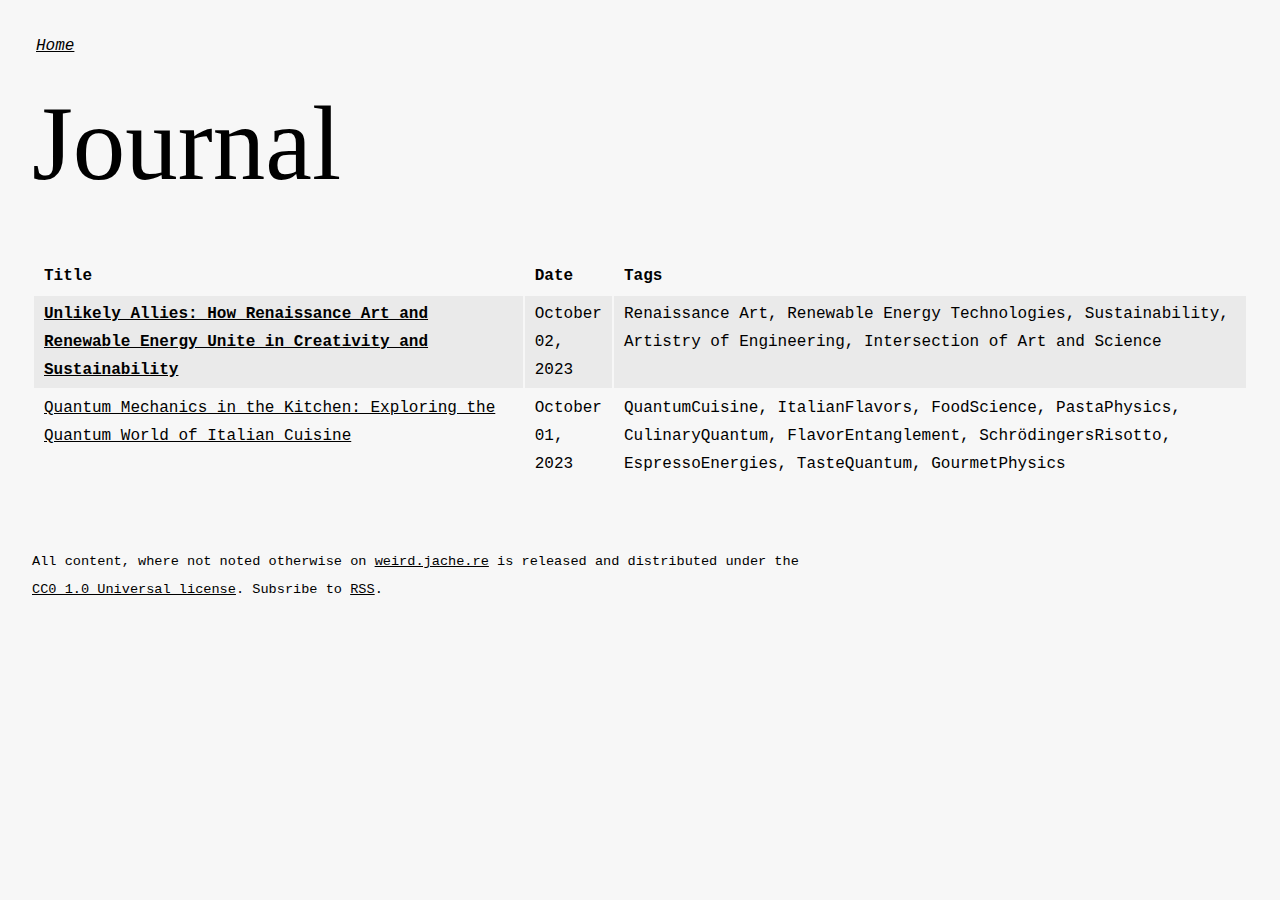
==== index.html @ 23491210 "generated Mon Oct  2 08:06:18 CEST 2023" ====
<!DOCTYPE html>
<html lang="en">
<head>
    <meta charset="UTF-8">
    <meta http-equiv="X-UA-Compatible" content="IE=edge">
    <meta name="viewport" content="width=device-width, initial-scale=1.0">
    <base href="/"/>
    <title>Weird Articles</title>

    <meta name="generator" content="pancake.sh" />
        <meta name="author" content="Adrian Demleitner" />
        
    <link rel="stylesheet" href="/assets/template/archive.css">

</head>
<body>

    <nav role="navigation">
        <ul class="nav-h">
            <li><a target="_self" href="/">Home</a></li>
        </ul>

    </nav>

    <main role="main">
        
        <h1 id="journal">Journal</h1>
        <table>
        <colgroup>
        <col style="width: 41%" />
        <col style="width: 5%" />
        <col style="width: 53%" />
        </colgroup>
        <thead>
        <tr class="header">
        <th>Title</th>
        <th>Date</th>
        <th>Tags</th>
        </tr>
        </thead>
        <tbody>
        <tr class="odd">
        <td><a href="journal/2023-10-02.html"><strong>Unlikely Allies: How
        Renaissance Art and Renewable Energy Unite in Creativity and
        Sustainability</strong></a></td>
        <td>October 02, 2023</td>
        <td>Renaissance Art, Renewable Energy Technologies,
        Sustainability, Artistry of Engineering, Intersection of Art and
        Science</td>
        </tr>
        <tr class="even">
        <td><a href="journal/2023-10-01.html">Quantum Mechanics in the
        Kitchen: Exploring the Quantum World of Italian Cuisine</a></td>
        <td>October 01, 2023</td>
        <td>QuantumCuisine, ItalianFlavors, FoodScience, PastaPhysics,
        CulinaryQuantum, FlavorEntanglement, SchrödingersRisotto,
        EspressoEnergies, TasteQuantum, GourmetPhysics</td>
        </tr>
        </tbody>
        </table>
    </main>

    <footer class="text-sm">
        <p class="flex">
        </p>
        <p>All content, where not noted otherwise on <a href="https://weird.jache.re">weird.jache.re</a> is released and distributed under the <a href="https://choosealicense.com/licenses/cc0-1.0/">CC0 1.0 Universal license</a>. Subsribe to <a href="/feed.xml" target="_blank">RSS</a>.</p>
    </footer>

    <script>

        document.addEventListener('DOMContentLoaded', () => {
            document.querySelectorAll('p').forEach(el => {
                if(el.querySelectorAll('img').length > 1) {
                    el.classList.add('gallery')
                }
            })
        })

    </script>
</body>
</html>
---- assets/template/archive.css ----
html {
    scroll-behavior: smooth;
}

html,
body {
    font: 16px/1.6 'Courier New', monospace;
}

body {
    font-weight: 400;
}

h1,
h2,
h3 {
    font-weight: 200;
    font-family: 'Garamond';
}

.headerlink {
    display: none;
}

nav {
    font-size: 1rem;
    font-style: italic;
}

/* typo rythm */
html,
.root {
    font-size: 16px;
    line-height: 28px;
}

body,
.article {
    font-size: 1rem;
    line-height: 1.75rem;
    margin: auto;
}

h1,
.h1 {
    font-size: 6.5625rem;
    line-height: 7rem;
    margin-top: 1.75rem;
    margin-bottom: 3.5rem;
}

h2,
.h2 {
    font-size: 3.5rem;
    line-height: 3.5rem;
    margin-top: 1.75rem;
    margin-bottom: 1.75rem;
}

h3,
.h3 {
    font-size: 1.875rem;
    line-height: 3.5rem;
    margin-top: 1.75rem;
    margin-bottom: 0rem;
}

h4,
.h4 {
    font-size: 1rem;
    line-height: 1.75rem;
    margin-top: 1.75rem;
    margin-bottom: 0rem;
}

h5,
.h5 {
    font-size: 1rem;
    line-height: 1.75rem;
    margin-top: 1.75rem;
    margin-bottom: 0rem;
}

p,
ul,
ol,
pre,
table,
blockquote {
    margin-top: 0rem;
    margin-bottom: 1.75rem;
}
p {
    max-width: 560px;
}

ul ul,
ol ol,
ul ol,
ol ul {
    margin-top: 0rem;
    margin-bottom: 0rem;
}

/* Let's make sure all's aligned */
hr,
.hr {
    border: 1px solid;
    margin: -1px 0;
}

a,
b,
i,
strong,
em,
small,
code {
    line-height: 0;
}

sub,
sup {
    line-height: 0;
    position: relative;
    vertical-align: baseline;
}

sup {
    top: -0.5em;
}

sub {
    bottom: -0.25em;
}


/* table styles */
table {
    width: 100%;
    table-layout: auto;
    min-width: 1024px;
}

th {
    text-align: left;
    text-transform: capitalize;
}
tr.odd {
    background-color: rgba(0, 0, 0, 0.05);
}

th, td {
    vertical-align: top;
    padding: 4px 10px;
}

ul.dataview {
    padding: 0;
    margin: 0;
}

ul.dataview li {
    display: inline-block;
}

ul.dataview li span {
    font-size: 0.85rem;
    display: inline-block;
}
ul.dataview li span::after {
	content: ",";
}
ul.dataview li:last-child span::after {
	content: none;
}

.dataview.small-text {
    font-size: 0.75rem;
    position: relative;
    left: 0.2rem;
    top: -0.4rem;
}

pre.dataview {
    display: none;
}

@media (max-width: 1200px) {
    h1 {
        font-size: 3.19rem;
        line-height: 1.02em;
        padding-top: 0.176em;
        margin-bottom: 0.333em;
    }

    h2 {
        font-size: 2.38rem;
        line-height: 1.37em;
        padding-top: 0.342em;
        margin-bottom: 0.342em;
    }

    h3 {
        font-size: 1.75rem;
        line-height: 1.86em;
        padding-top: 0.571em;
        margin-bottom: 0.357em;
    }

    h4 {
        font-size: 1.31rem;
        line-height: 1.24em;
        padding-top: 0.286em;
        margin-bottom: 0.952em;
    }

    p {
        font-size: 1.00rem;
        line-height: 1.63em;
        padding-top: 0.500em;
        margin-bottom: 1.13em;
    }
}

@media (max-width: 768px) {
    h1 {
        font-size: 2.44rem;
        line-height: 1.33em;
        padding-top: 0.333em;
        margin-bottom: 0.333em;
    }

    h2 {
        font-size: 1.94rem;
        line-height: 1.68em;
        padding-top: 0.484em;
        margin-bottom: 0.355em;
    }

    h3 {
        font-size: 1.56rem;
        line-height: 1.04em;
        padding-top: 0.200em;
        margin-bottom: 0.840em;
    }

    h4 {
        font-size: 1.25rem;
        line-height: 1.30em;
        padding-top: 0.300em;
        margin-bottom: 1.00em;
    }

    p {
        font-size: 1.00rem;
        line-height: 1.63em;
        padding-top: 0.500em;
        margin-bottom: 1.13em;
    }
}

.text-sm {
    font-size: 0.75rem;
}

/* anchor styles */
/*main p a,
main ul a,
main ol a {
    position: relative;
    display: inline-block;
    z-index: 10;
    text-decoration: none;
    margin: 0 17px;
}
main p a:hover,
main ul a:hover,
main ol a:hover {
    color: white;
}
main p a:before,
main ul a:before,
main ol a:before {
    content: '';
    width: calc(100% + 30px);
    height: 100%;
    border: 1px solid #181818;
    position: absolute;
    left: -15px;
    top: -1px;
    border-radius: 20px;
    text-decoration: none;
    z-index: -1;
    transition: .25s;
}
main p a:hover:before,
main ul a:hover:before,
main ol a:hover:before {
    background: #181818;
}
main a.footnote-ref:before {
    content: none !important;
}
main a.footnote-ref:hover {
    color: black !important;
    text-decoration: underline;
}*/

/* layout */
body {
    padding: 2rem;
}

h1,
h2,
h3 {
    max-width: 1200px;
}

p,
ul,
ol,
blockquote,
figure {
    max-width: 768px;
}

blockquote p {
    margin: 0 0 1rem;
    padding: 0;
}

blockquote p:last-child {
    margin: 0;
}

blockquote a {
    color: white;
}

blockquote a:hover {
    color: black !important;
}

blockquote a:before {
    border-color: white !important;
}

blockquote a:hover:before {
    background-color: white !important;
}

pre,
blockquote {
    max-width: 768px;
    margin-left: 0;
    margin-right: 0;
    padding: 2rem;
    background: rgba(0, 0, 0, 0.725);
    box-shadow: 0 10px 20px rgba(0, 0, 0, 0.125);
    color: white;
    font-style: italic;
}

pre {
    font-size: 0.85rem;
    font-style: normal;
    white-space: pre-wrap;
    /* css-3 */
    white-space: -moz-pre-wrap;
    /* Mozilla, since 1999 */
    white-space: -pre-wrap;
    /* Opera 4-6 */
    white-space: -o-pre-wrap;
    /* Opera 7 */
    word-wrap: break-word;
    /* Internet Explorer 5.5+ */
}

li code,
p code {
    font-size: 0.85rem;
    padding: 0.125rem 0.25rem;
    background: rgba(0, 0, 0, 0.725);
    box-shadow: 0 10px 20px rgba(0, 0, 0, 0.125);
    color: white;
    font-family: monospace;
}

figure {
    margin: 0;
}

p>img {
    width: 100%;
    margin-bottom: 0.5rem;
    max-width: 1024px;
    box-shadow: 0 10px 20px rgba(0, 0, 0, 0.25);
}

figure>img {
    margin: 3rem 0rem 0.5rem;
    width: 100%;
    max-width: 1024px;
    box-shadow: 0 10px 20px rgba(0, 0, 0, 0.25);
}

figure figcaption {
    width: 100%;
    margin: 0 0rem 3rem;
    font-style: italic;
    font-size: 0.85rem;
}

@media (max-width: 768px) {
    body {
        padding: 1rem;
    }

    figure>img {
        margin: 1rem 0 0.5rem 0;
    }

    figure figcaption {
        margin: 0 0 1rem 0;
    }
}

/* styles */
body {
    color: black;
    background: rgba(239, 239, 239, 0.5);
}

a {
    color: black;
}

a.blogging-tag {
    font-size: 0.75rem;
    margin-right: 5px;
}

hr {
    border: none;
    border-bottom: 1px solid #e3e3e3;
    width: 100%;
    max-width: 120px;
    margin: 0;
}

/* lists */
ul,
ol {
    padding-left: 1.75rem;
}

ul {
    list-style-type: '—  ';
}

ul ul {
    padding-top: 0.25rem;
}

li p {
    margin: 0;
    padding: 0;
}

div.pages .page,
ul.nav-h {
    padding: 0;
    margin: 0;
    list-style: none;
    list-style-position: inside;
}

ul.nav-h li {
    display: inline-block;
    margin-left: .25rem;
}

/*ul.nav-h li a {
    position: relative;
    top: 0;
    display: inline-block;
    background: black;
    color: white;
    padding: 1px 15px;
    border-radius: 20px;
    box-shadow: 0 10px 20px rgba(0, 0, 0, 0.125);
    transition: 0.25s;
    text-decoration: none;
}

ul.nav-h a:hover {
    color: white;
    top: -2px;
    box-shadow: 0 12px 25px rgba(0, 0, 0, 0.075);
    text-decoration: none;
}*/

/* nav */
nav {
    display: flex;
    gap: 1rem;
    margin-bottom: 1.75rem;
}

@media (max-width: 786px) {
    nav {
        display: block;
    }

    nav>* {
        margin-bottom: 1rem;
    }

    ul.nav-h li {
        margin-left: 0rem;
        margin-right: 1rem;
    }
}

/* gallery */
p.gallery {
    max-width: none;
    column-count: 3;
}

@media (max-width: 1280px) {
    p.gallery {
        column-count: 2;
    }
}

@media (max-width: 768px) {
    p.gallery {
        column-count: 1;
    }
}

/* footer */
footer {
    margin-top: 4rem;
}

footer p {
    margin: 0;
    padding: 0;
    font-size: 0.85rem;
}

footer p.flex {
    display: flex;
    column-gap: 10px;
    align-items: center;
}

.footnotes li,
.footnotes li p {
    font-size: 0.75rem
}

.footnotes .footnote-back {
    margin-left: 0.25rem
}

.footnotes .footnote-back:hover {
    color: black;
    text-decoration: underline;
}

.footnotes .footnote-back:before {
    content: none;
}
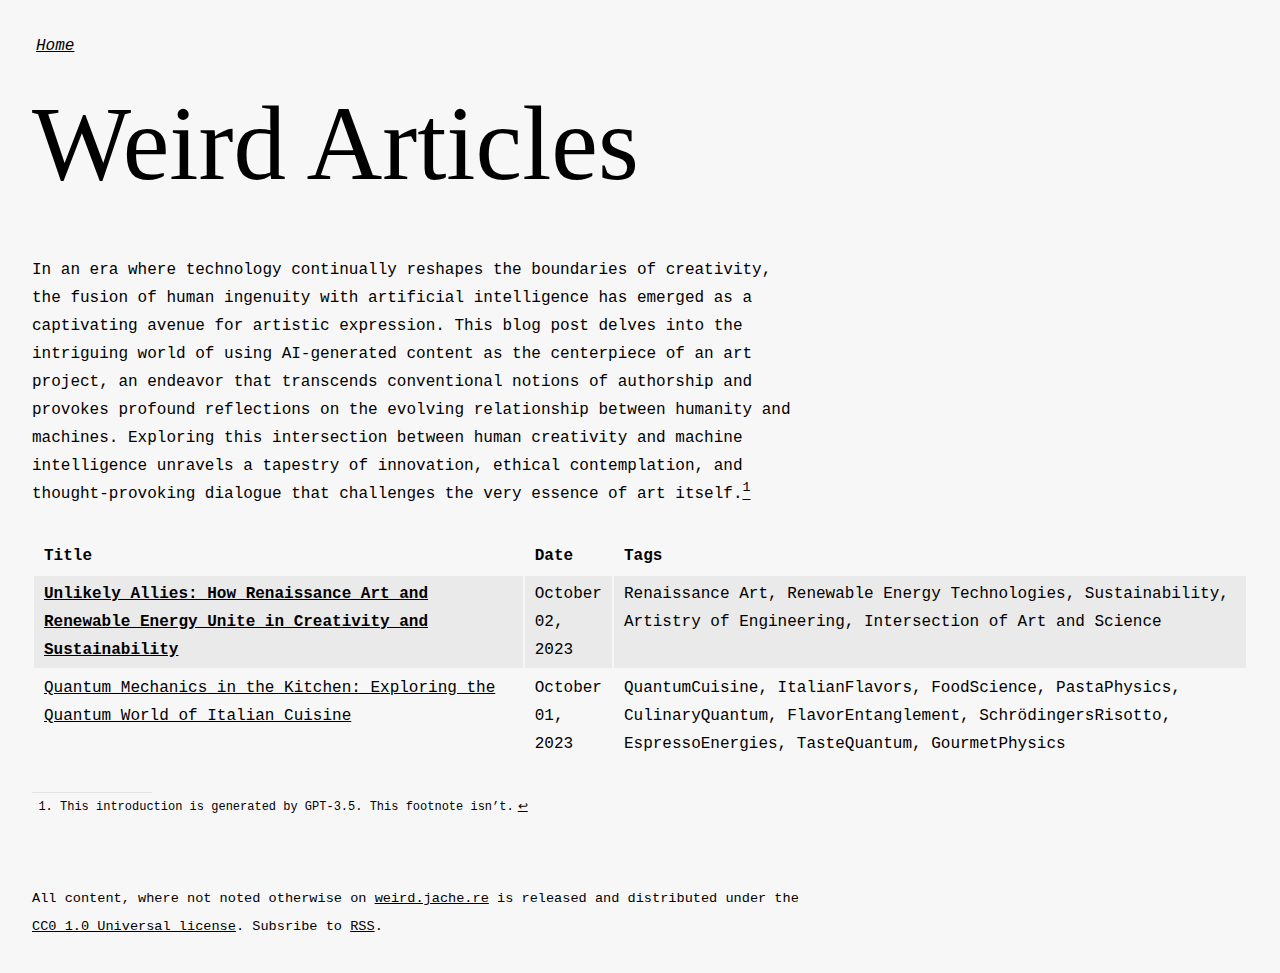
==== commit 5d44e926: "generated Mon Oct  2 08:09:02 CEST 2023" ====
--- a/index.html
+++ b/index.html
@@ -24,7 +24,20 @@
 
     <main role="main">
         
-        <h1 id="journal">Journal</h1>
+        <h1 id="weird-articles">Weird Articles</h1>
+        <p>In an era where technology continually reshapes the
+        boundaries of creativity, the fusion of human ingenuity with
+        artificial intelligence has emerged as a captivating avenue for
+        artistic expression. This blog post delves into the intriguing
+        world of using AI-generated content as the centerpiece of an art
+        project, an endeavor that transcends conventional notions of
+        authorship and provokes profound reflections on the evolving
+        relationship between humanity and machines. Exploring this
+        intersection between human creativity and machine intelligence
+        unravels a tapestry of innovation, ethical contemplation, and
+        thought-provoking dialogue that challenges the very essence of
+        art itself.<a href="/index.html#fn1" class="footnote-ref" id="fnref1"
+        role="doc-noteref"><sup>1</sup></a></p>
         <table>
         <colgroup>
         <col style="width: 41%" />
@@ -58,6 +71,15 @@
         </tr>
         </tbody>
         </table>
+        <aside id="footnotes"
+        class="footnotes footnotes-end-of-document" role="doc-endnotes">
+        <hr />
+        <ol>
+        <li id="fn1"><p>This introduction is generated by GPT-3.5. This
+        footnote isn’t.<a href="/index.html#fnref1" class="footnote-back"
+        role="doc-backlink">↩︎</a></p></li>
+        </ol>
+        </aside>
     </main>
 
     <footer class="text-sm">
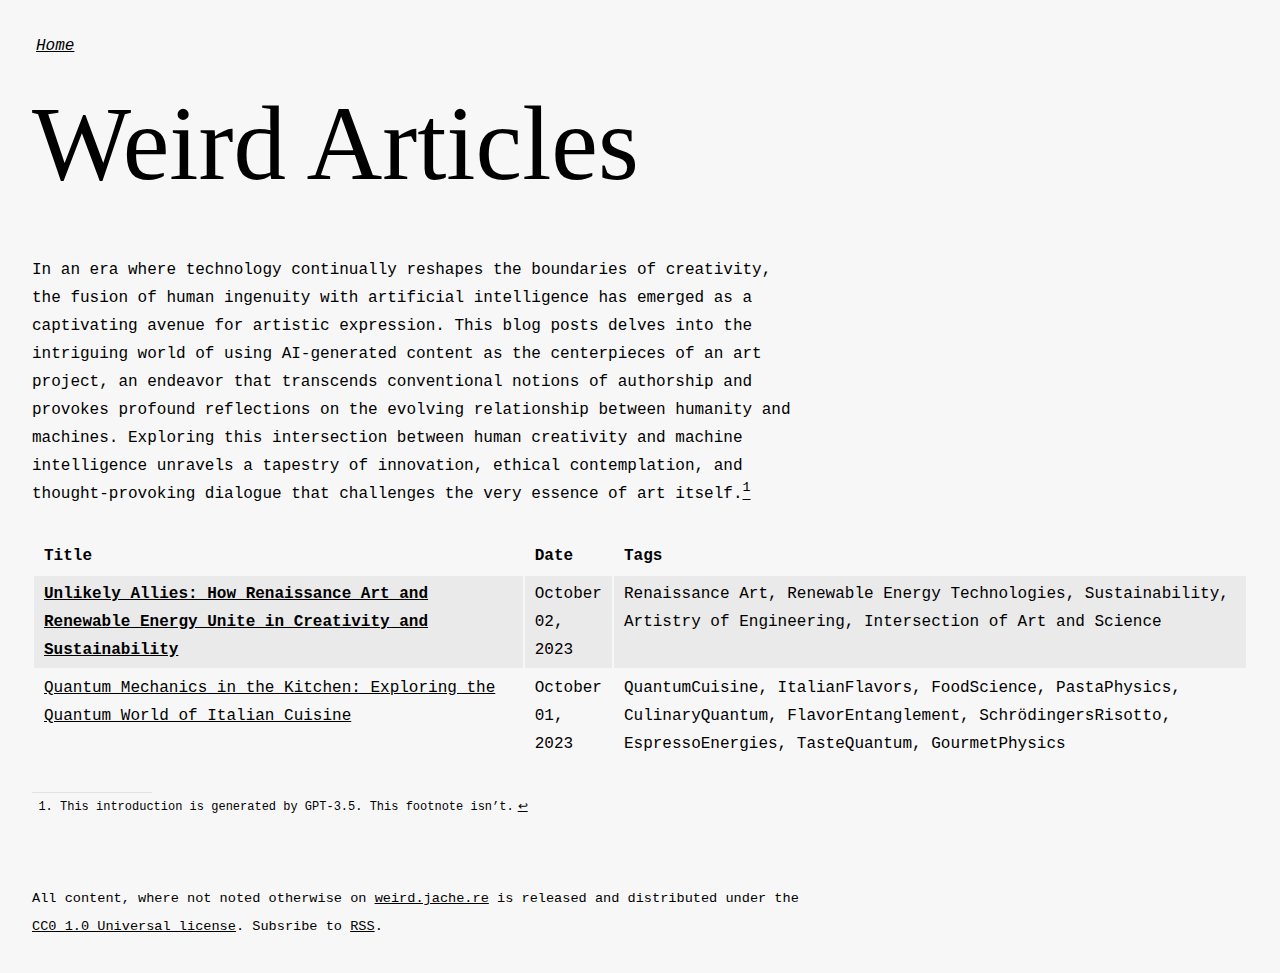
==== commit c205849d: "generated Mon Oct  2 08:09:41 CEST 2023" ====
--- a/index.html
+++ b/index.html
@@ -28,9 +28,9 @@
         <p>In an era where technology continually reshapes the
         boundaries of creativity, the fusion of human ingenuity with
         artificial intelligence has emerged as a captivating avenue for
-        artistic expression. This blog post delves into the intriguing
-        world of using AI-generated content as the centerpiece of an art
-        project, an endeavor that transcends conventional notions of
+        artistic expression. This blog posts delves into the intriguing
+        world of using AI-generated content as the centerpieces of an
+        art project, an endeavor that transcends conventional notions of
         authorship and provokes profound reflections on the evolving
         relationship between humanity and machines. Exploring this
         intersection between human creativity and machine intelligence
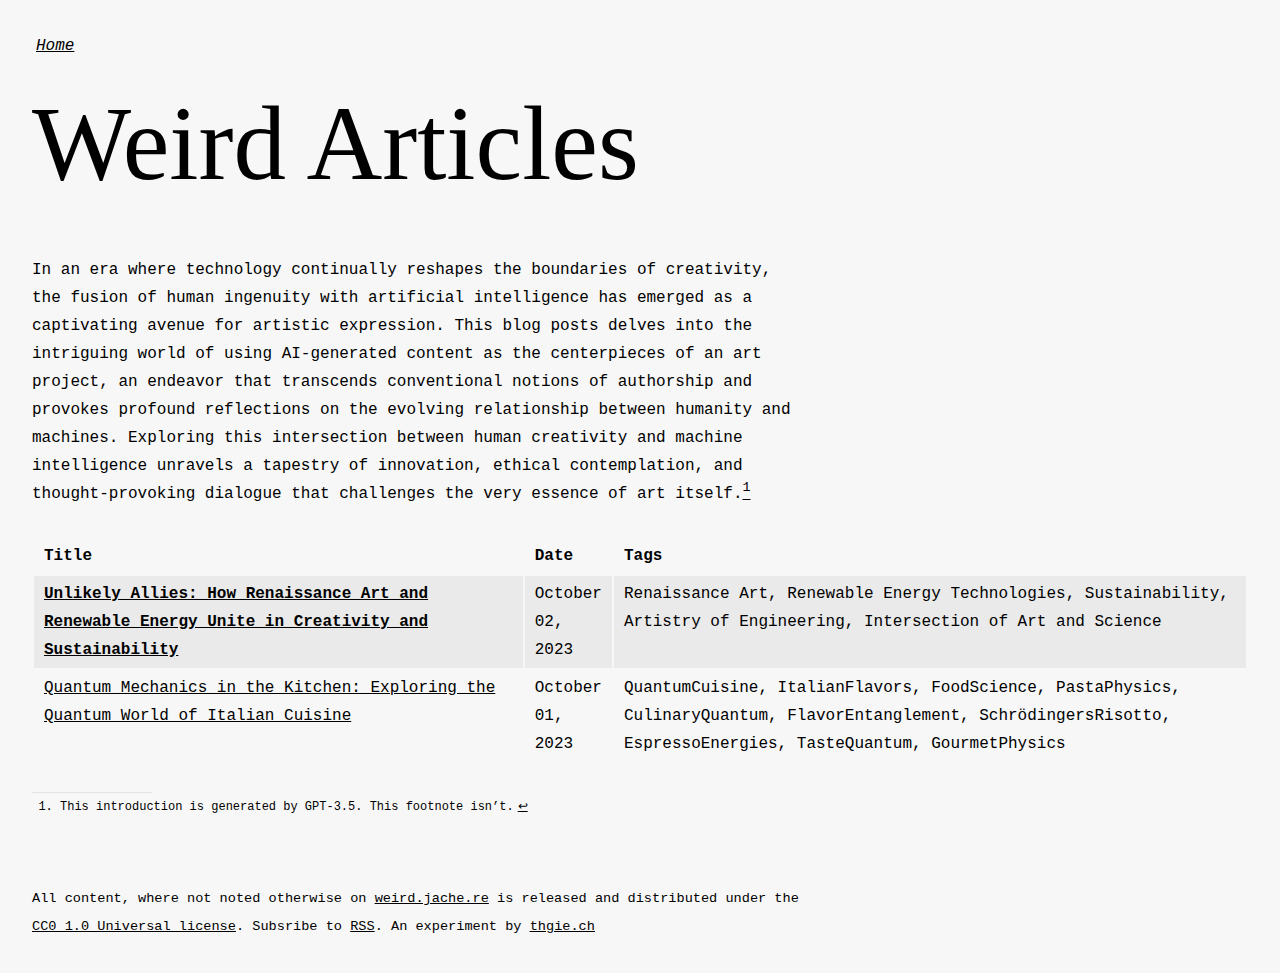
==== commit e0f07fad: "generated Mon Oct  2 08:11:23 CEST 2023" ====
--- a/index.html
+++ b/index.html
@@ -85,7 +85,7 @@
     <footer class="text-sm">
         <p class="flex">
         </p>
-        <p>All content, where not noted otherwise on <a href="https://weird.jache.re">weird.jache.re</a> is released and distributed under the <a href="https://choosealicense.com/licenses/cc0-1.0/">CC0 1.0 Universal license</a>. Subsribe to <a href="/feed.xml" target="_blank">RSS</a>.</p>
+        <p>All content, where not noted otherwise on <a href="https://weird.jache.re">weird.jache.re</a> is released and distributed under the <a href="https://choosealicense.com/licenses/cc0-1.0/">CC0 1.0 Universal license</a>. Subsribe to <a href="/feed.xml" target="_blank">RSS</a>. An experiment by <a href="https://thgie.ch">thgie.ch</a></p>
     </footer>
 
     <script>
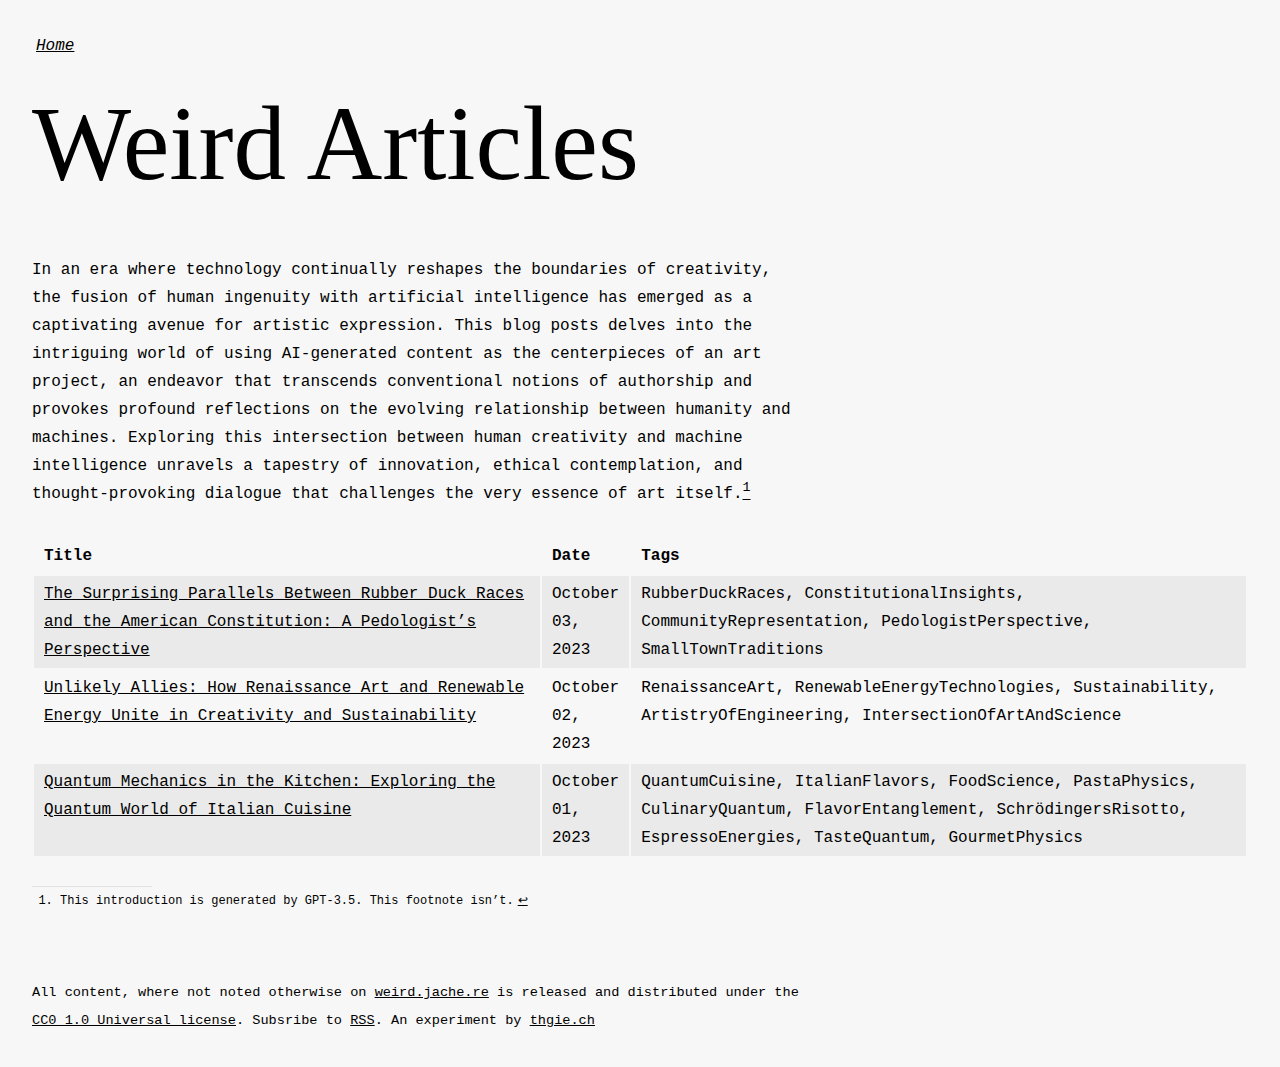
==== commit 5d573c80: "generated Tue Oct  3 07:41:43 CEST 2023" ====
--- a/index.html
+++ b/index.html
@@ -40,9 +40,9 @@
         role="doc-noteref"><sup>1</sup></a></p>
         <table>
         <colgroup>
-        <col style="width: 41%" />
+        <col style="width: 42%" />
         <col style="width: 5%" />
-        <col style="width: 53%" />
+        <col style="width: 51%" />
         </colgroup>
         <thead>
         <tr class="header">
@@ -53,15 +53,23 @@
         </thead>
         <tbody>
         <tr class="odd">
-        <td><a href="journal/2023-10-02.html"><strong>Unlikely Allies: How
-        Renaissance Art and Renewable Energy Unite in Creativity and
-        Sustainability</strong></a></td>
-        <td>October 02, 2023</td>
-        <td>Renaissance Art, Renewable Energy Technologies,
-        Sustainability, Artistry of Engineering, Intersection of Art and
-        Science</td>
+        <td><a href="journal/2023-10-03.html">The Surprising Parallels
+        Between Rubber Duck Races and the American Constitution: A
+        Pedologist’s Perspective</a></td>
+        <td>October 03, 2023</td>
+        <td>RubberDuckRaces, ConstitutionalInsights,
+        CommunityRepresentation, PedologistPerspective,
+        SmallTownTraditions</td>
         </tr>
         <tr class="even">
+        <td><a href="journal/2023-10-02.html">Unlikely Allies: How
+        Renaissance Art and Renewable Energy Unite in Creativity and
+        Sustainability</a></td>
+        <td>October 02, 2023</td>
+        <td>RenaissanceArt, RenewableEnergyTechnologies, Sustainability,
+        ArtistryOfEngineering, IntersectionOfArtAndScience</td>
+        </tr>
+        <tr class="odd">
         <td><a href="journal/2023-10-01.html">Quantum Mechanics in the
         Kitchen: Exploring the Quantum World of Italian Cuisine</a></td>
         <td>October 01, 2023</td>
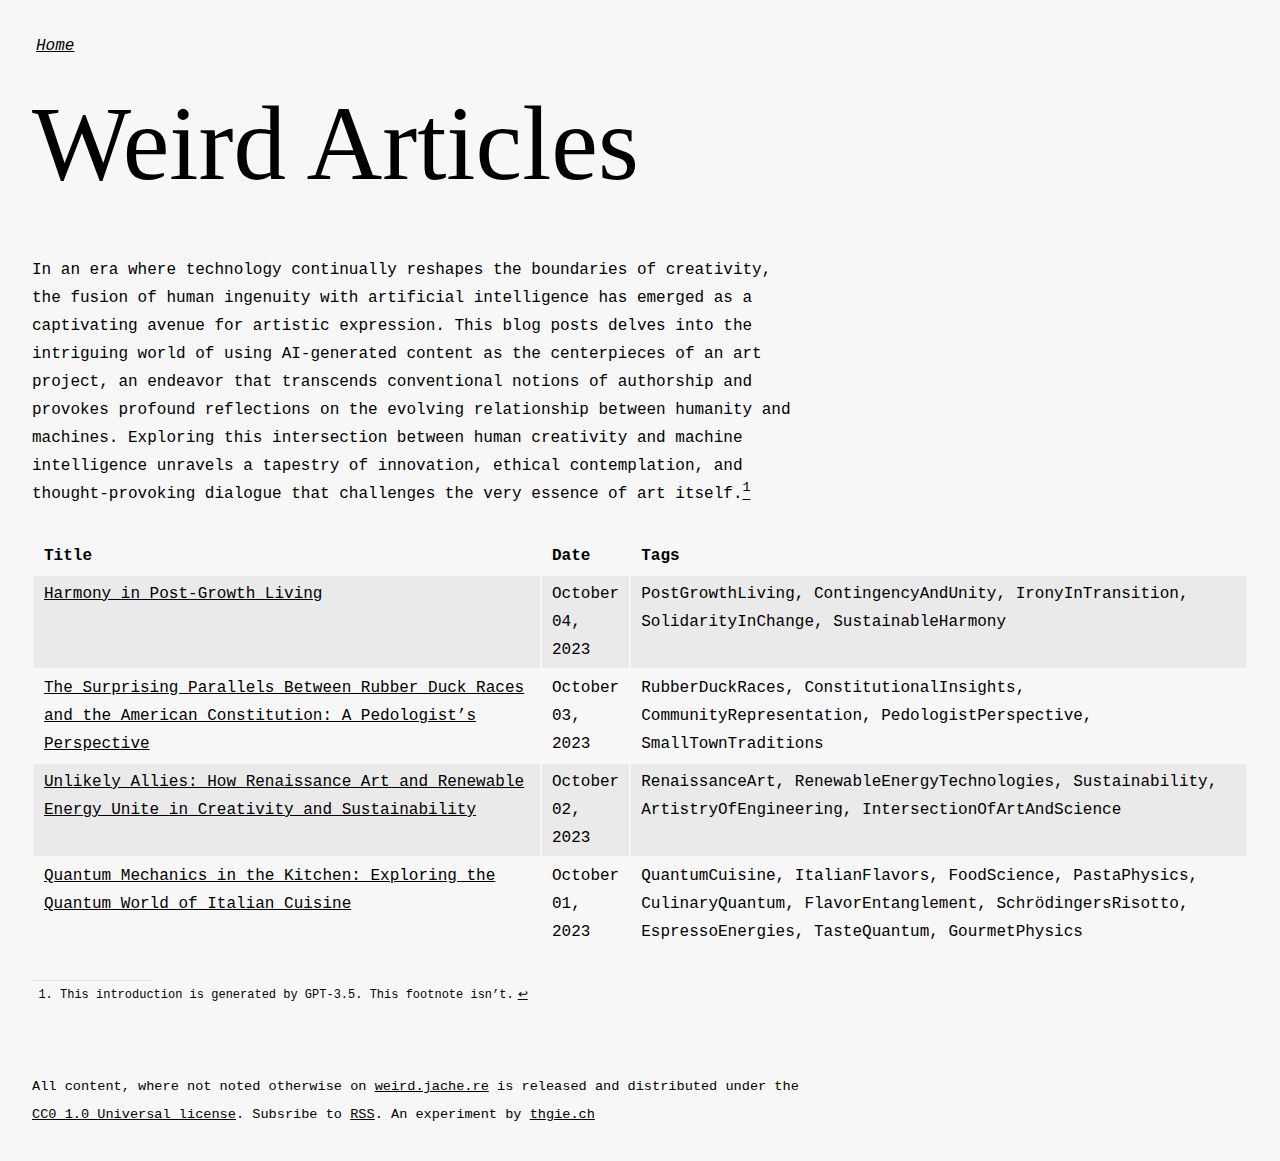
==== commit c69fac9b: "generated Wed Oct  4 09:51:52 CEST 2023" ====
--- a/index.html
+++ b/index.html
@@ -53,6 +53,13 @@
         </thead>
         <tbody>
         <tr class="odd">
+        <td><a href="journal/2023-10-04.html">Harmony in Post-Growth
+        Living</a></td>
+        <td>October 04, 2023</td>
+        <td>PostGrowthLiving, ContingencyAndUnity, IronyInTransition,
+        SolidarityInChange, SustainableHarmony</td>
+        </tr>
+        <tr class="even">
         <td><a href="journal/2023-10-03.html">The Surprising Parallels
         Between Rubber Duck Races and the American Constitution: A
         Pedologist’s Perspective</a></td>
@@ -61,7 +68,7 @@
         CommunityRepresentation, PedologistPerspective,
         SmallTownTraditions</td>
         </tr>
-        <tr class="even">
+        <tr class="odd">
         <td><a href="journal/2023-10-02.html">Unlikely Allies: How
         Renaissance Art and Renewable Energy Unite in Creativity and
         Sustainability</a></td>
@@ -69,7 +76,7 @@
         <td>RenaissanceArt, RenewableEnergyTechnologies, Sustainability,
         ArtistryOfEngineering, IntersectionOfArtAndScience</td>
         </tr>
-        <tr class="odd">
+        <tr class="even">
         <td><a href="journal/2023-10-01.html">Quantum Mechanics in the
         Kitchen: Exploring the Quantum World of Italian Cuisine</a></td>
         <td>October 01, 2023</td>
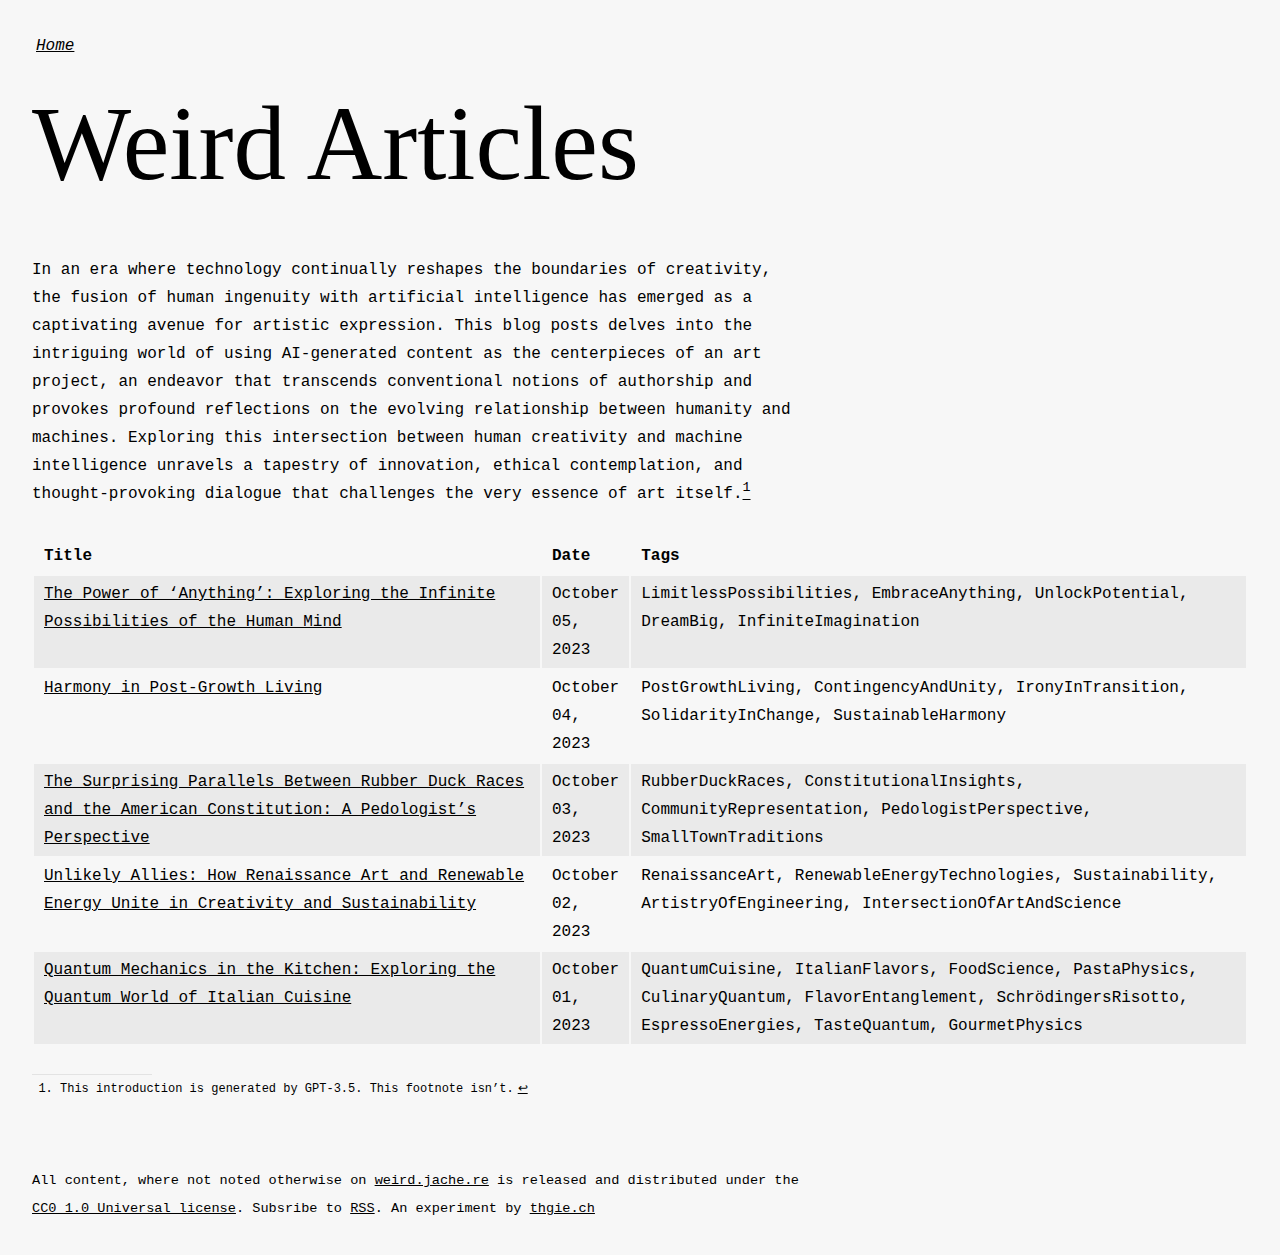
==== commit b3770bd2: "generated Thu Oct  5 08:26:15 CEST 2023" ====
--- a/index.html
+++ b/index.html
@@ -53,13 +53,20 @@
         </thead>
         <tbody>
         <tr class="odd">
+        <td><a href="journal/2023-10-05.html">The Power of ‘Anything’:
+        Exploring the Infinite Possibilities of the Human Mind</a></td>
+        <td>October 05, 2023</td>
+        <td>LimitlessPossibilities, EmbraceAnything, UnlockPotential,
+        DreamBig, InfiniteImagination</td>
+        </tr>
+        <tr class="even">
         <td><a href="journal/2023-10-04.html">Harmony in Post-Growth
         Living</a></td>
         <td>October 04, 2023</td>
         <td>PostGrowthLiving, ContingencyAndUnity, IronyInTransition,
         SolidarityInChange, SustainableHarmony</td>
         </tr>
-        <tr class="even">
+        <tr class="odd">
         <td><a href="journal/2023-10-03.html">The Surprising Parallels
         Between Rubber Duck Races and the American Constitution: A
         Pedologist’s Perspective</a></td>
@@ -68,7 +75,7 @@
         CommunityRepresentation, PedologistPerspective,
         SmallTownTraditions</td>
         </tr>
-        <tr class="odd">
+        <tr class="even">
         <td><a href="journal/2023-10-02.html">Unlikely Allies: How
         Renaissance Art and Renewable Energy Unite in Creativity and
         Sustainability</a></td>
@@ -76,7 +83,7 @@
         <td>RenaissanceArt, RenewableEnergyTechnologies, Sustainability,
         ArtistryOfEngineering, IntersectionOfArtAndScience</td>
         </tr>
-        <tr class="even">
+        <tr class="odd">
         <td><a href="journal/2023-10-01.html">Quantum Mechanics in the
         Kitchen: Exploring the Quantum World of Italian Cuisine</a></td>
         <td>October 01, 2023</td>
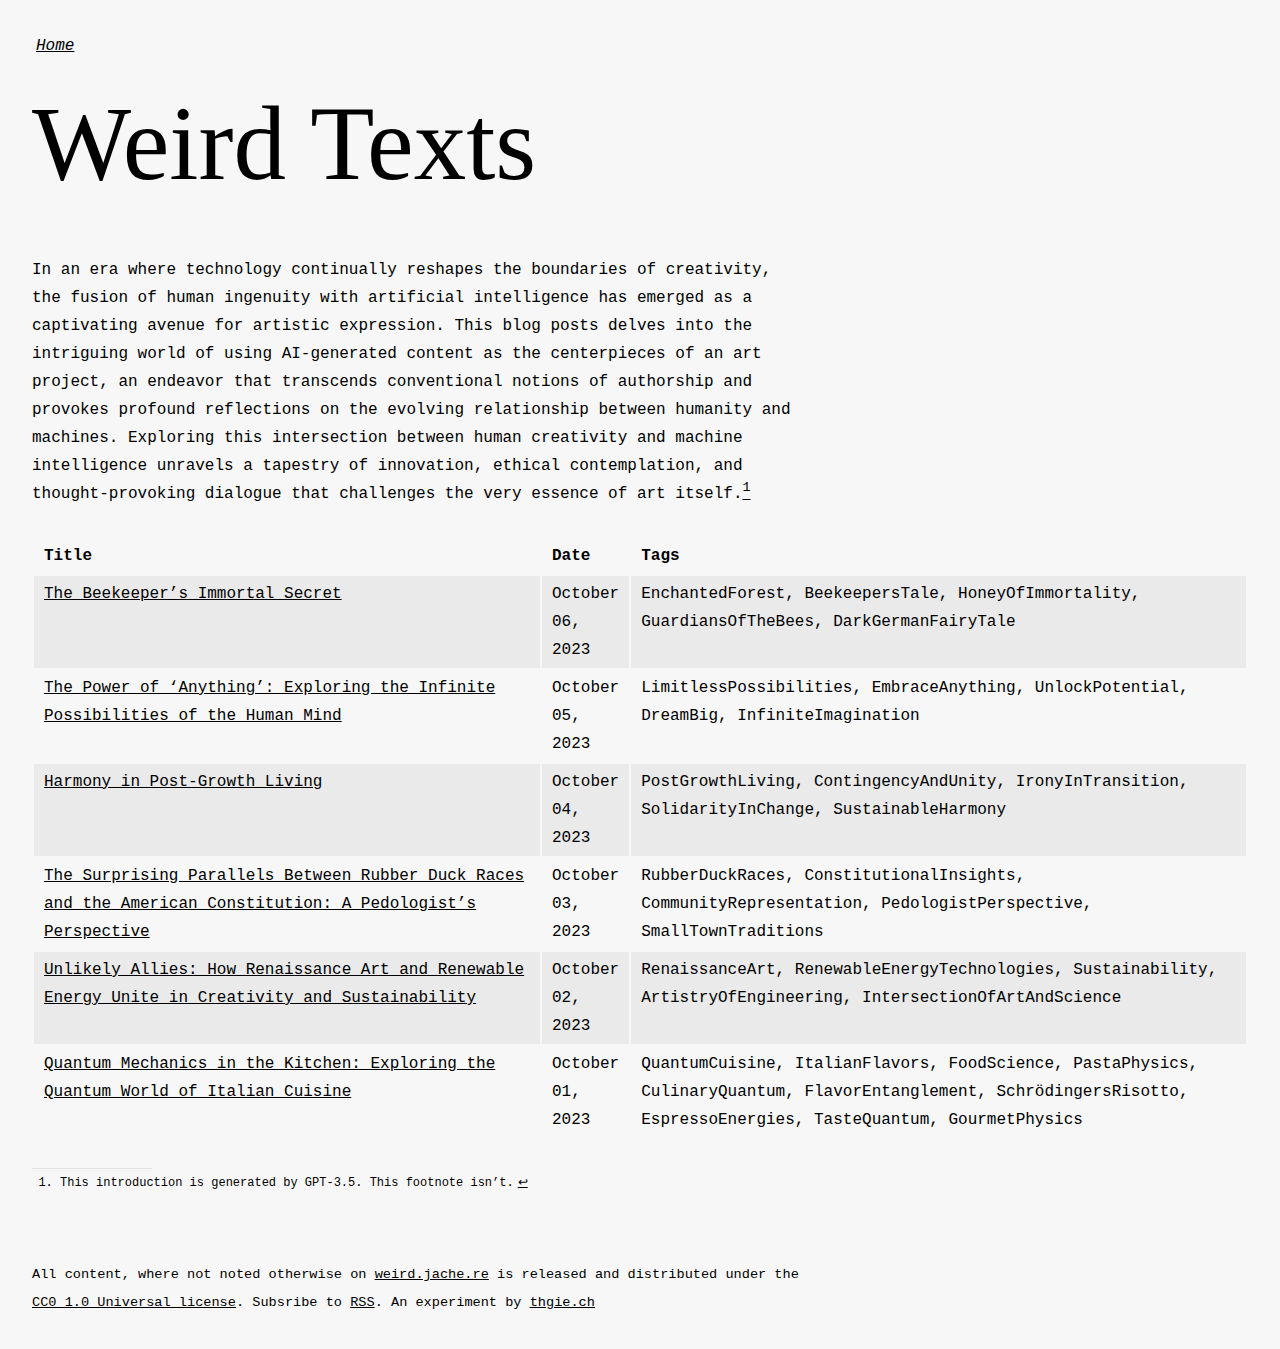
==== commit 10f446bb: "generated Fri Oct  6 14:50:00 CEST 2023" ====
--- a/index.html
+++ b/index.html
@@ -5,7 +5,7 @@
     <meta http-equiv="X-UA-Compatible" content="IE=edge">
     <meta name="viewport" content="width=device-width, initial-scale=1.0">
     <base href="/"/>
-    <title>Weird Articles</title>
+    <title>Weird Texts</title>
 
     <meta name="generator" content="pancake.sh" />
         <meta name="author" content="Adrian Demleitner" />
@@ -24,7 +24,7 @@
 
     <main role="main">
         
-        <h1 id="weird-articles">Weird Articles</h1>
+        <h1 id="weird-texts">Weird Texts</h1>
         <p>In an era where technology continually reshapes the
         boundaries of creativity, the fusion of human ingenuity with
         artificial intelligence has emerged as a captivating avenue for
@@ -53,20 +53,27 @@
         </thead>
         <tbody>
         <tr class="odd">
+        <td><a href="journal/2023-10-06.html">The Beekeeper’s Immortal
+        Secret</a></td>
+        <td>October 06, 2023</td>
+        <td>EnchantedForest, BeekeepersTale, HoneyOfImmortality,
+        GuardiansOfTheBees, DarkGermanFairyTale</td>
+        </tr>
+        <tr class="even">
         <td><a href="journal/2023-10-05.html">The Power of ‘Anything’:
         Exploring the Infinite Possibilities of the Human Mind</a></td>
         <td>October 05, 2023</td>
         <td>LimitlessPossibilities, EmbraceAnything, UnlockPotential,
         DreamBig, InfiniteImagination</td>
         </tr>
-        <tr class="even">
+        <tr class="odd">
         <td><a href="journal/2023-10-04.html">Harmony in Post-Growth
         Living</a></td>
         <td>October 04, 2023</td>
         <td>PostGrowthLiving, ContingencyAndUnity, IronyInTransition,
         SolidarityInChange, SustainableHarmony</td>
         </tr>
-        <tr class="odd">
+        <tr class="even">
         <td><a href="journal/2023-10-03.html">The Surprising Parallels
         Between Rubber Duck Races and the American Constitution: A
         Pedologist’s Perspective</a></td>
@@ -75,7 +82,7 @@
         CommunityRepresentation, PedologistPerspective,
         SmallTownTraditions</td>
         </tr>
-        <tr class="even">
+        <tr class="odd">
         <td><a href="journal/2023-10-02.html">Unlikely Allies: How
         Renaissance Art and Renewable Energy Unite in Creativity and
         Sustainability</a></td>
@@ -83,7 +90,7 @@
         <td>RenaissanceArt, RenewableEnergyTechnologies, Sustainability,
         ArtistryOfEngineering, IntersectionOfArtAndScience</td>
         </tr>
-        <tr class="odd">
+        <tr class="even">
         <td><a href="journal/2023-10-01.html">Quantum Mechanics in the
         Kitchen: Exploring the Quantum World of Italian Cuisine</a></td>
         <td>October 01, 2023</td>
